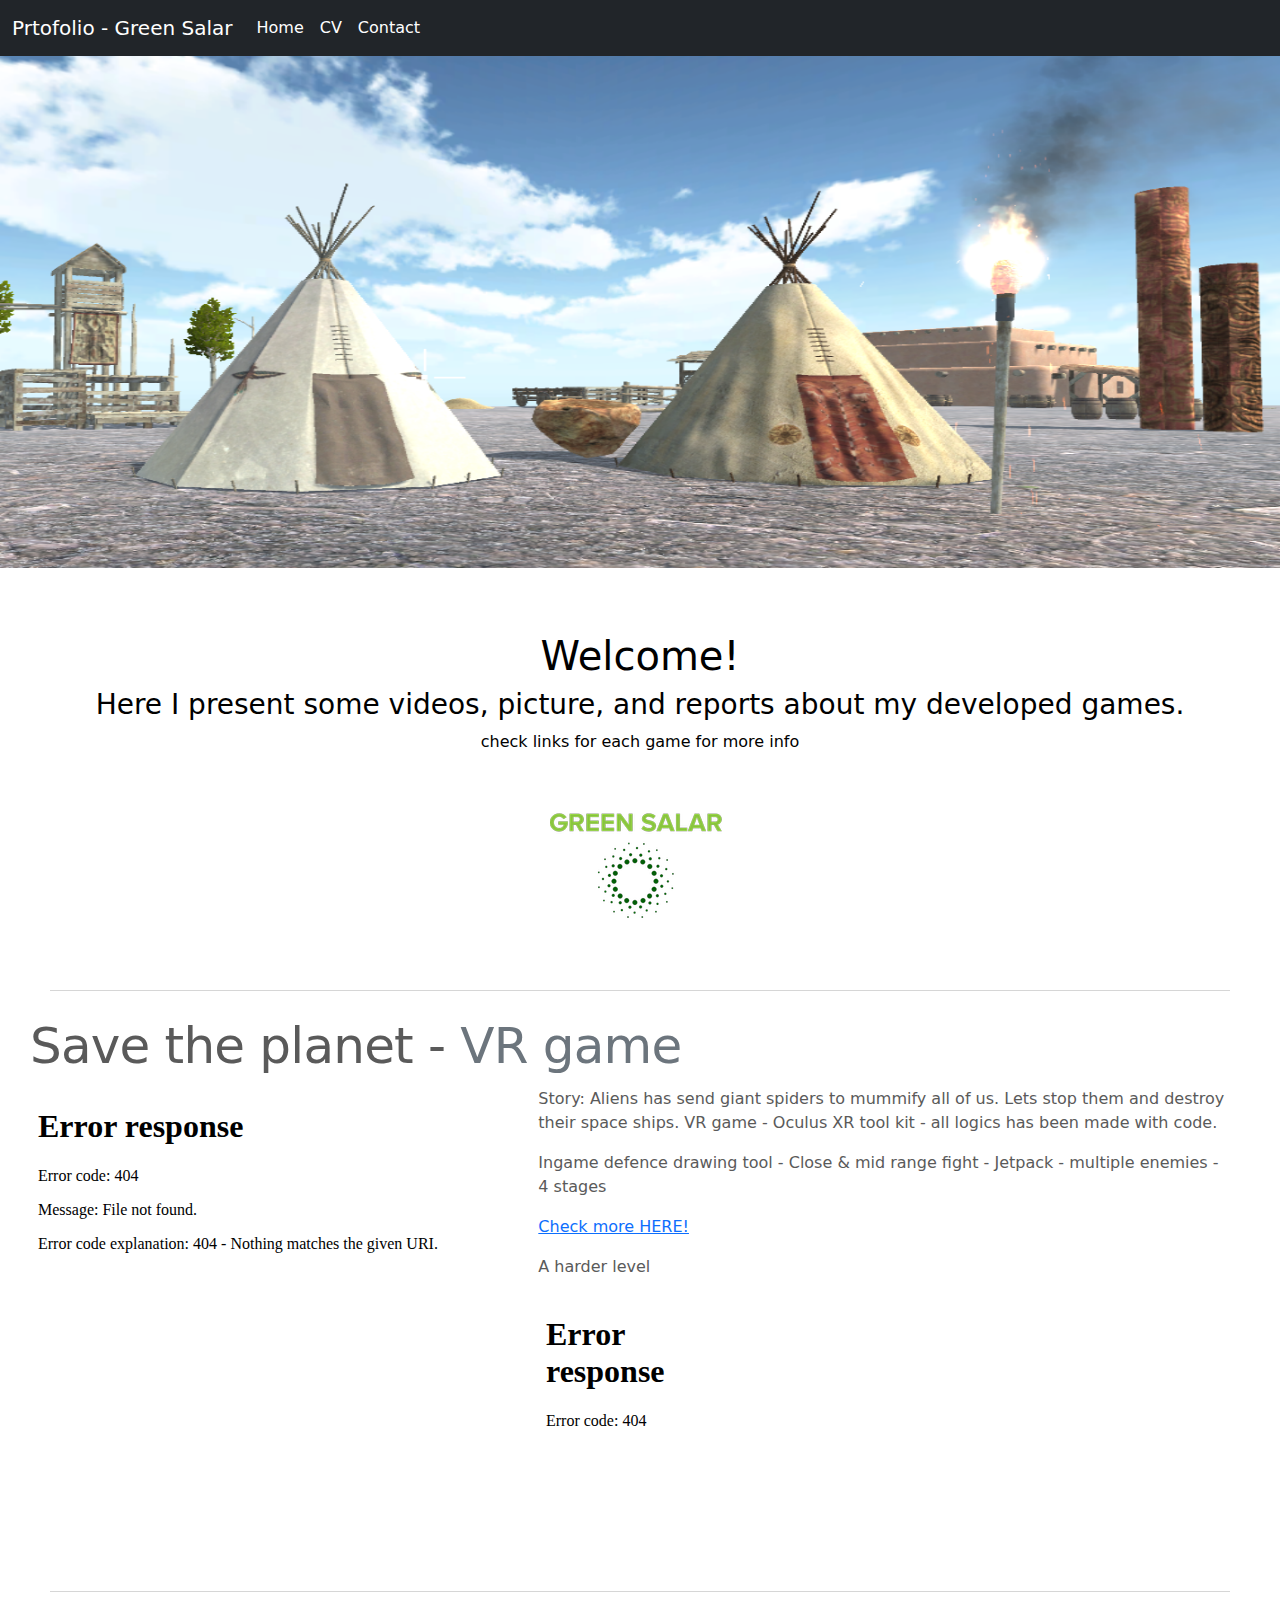
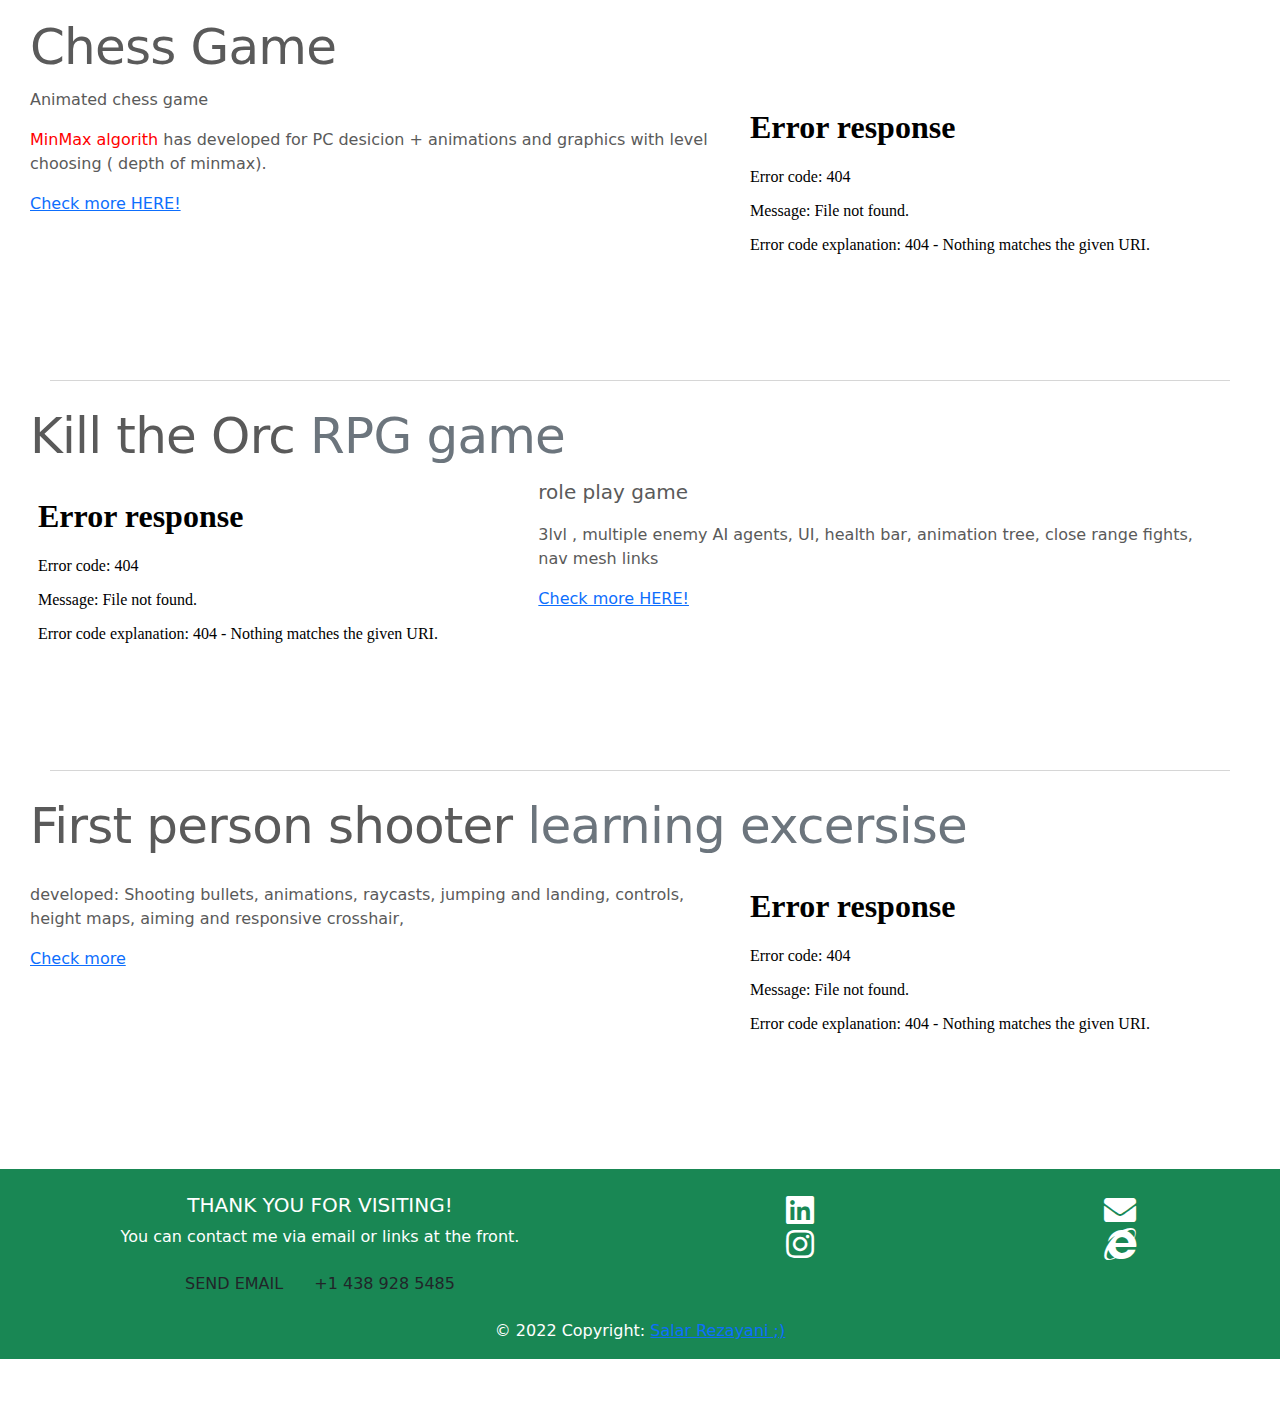
==== index.html @ 3eb49833 "Initial commit" ====
<!DOCTYPE html>
<html lang="en">

<head>
  <meta charset="UTF-8" />
  <meta name="viewport" content="width=device-width, initial-scale=1, shrink-to-fit=no" />
  <meta http-equiv="x-ua-compatible" content="ie=edge" />
  <title>Green Salar - Portofolio</title>
  <!-- MDB icon -->
  <link rel="icon" href="img/logo.jpg" type="image/x-icon" />
  <!-- Font Awesome -->
  <link rel="stylesheet" href="https://use.fontawesome.com/releases/v5.15.2/css/all.css" />
  <!-- Google Fonts Roboto -->
  <link rel="stylesheet" href="https://fonts.googleapis.com/css2?family=Roboto:wght@300;400;500;700;900&display=swap" />
  <!-- MDB -->
  <link rel="stylesheet" href="css/mdb.min.css" />
  <meta charset="utf-8">
  <meta name="viewport" content="width=device-width, initial-scale=1">
  <meta name="description" content="">
  <meta name="author" content="Mark Otto, Jacob Thornton, and Bootstrap contributors">
  <meta name="generator" content="Hugo 0.88.1">
  <title>Green Salar - Portofolio</title>
  <link rel="canonical" href="https://getbootstrap.com/docs/5.1/examples/carousel/">

  <!-- Bootstrap core CSS -->
  <link href="../assets/dist/css/bootstrap.min.css" rel="stylesheet">

  <!-- Custom styles for this template -->
  <link href="carousel.css" rel="stylesheet">

  <!-- mine, styles -->
  <link href="myStyles.css" rel="stylesheet">

</head>

<body>


  <header>
    <nav class="navbar navbar-expand-md navbar-dark bg-dark">
      <div class="container-fluid">
        <a class="navbar-brand" href="#">Prtofolio - Green Salar</a>
        <button class="navbar-toggler" type="button" data-bs-toggle="collapse" data-bs-target="#navbarCollapse" aria-controls="navbarCollapse" aria-expanded="false" aria-label="Toggle navigation">
          <span class="navbar-toggler-icon"></span>
        </button>
        <div class="collapse navbar-collapse" id="navbarCollapse">
          <ul class="navbar-nav me-auto mb-2 mb-md-0">
            <li class="nav-item">
              <a class="nav-link active" aria-current="page" href="#myCarousel">Home</a>
            </li>
            <li class="nav-item">
              <a class="nav-link active" href="./pdfs/cv.pdf">CV</a>
            </li>
            <li class="nav-item">
              <a href="#footerID" class="nav-link active">Contact</a>
            </li>
          </ul>
        </div>
      </div>
    </nav>
  </header>


  <main>
    <div id="myCarousel" class="carousel slide" data-bs-ride="carousel">

      <div class="carousel-inner">
        <div class="carousel-item active ">
          <!--
        <img class="bd-placeholder-img" width="100%" height="100%" src="./img/indians.png" aria-hidden="true" preserveAspectRatio="xMidYMid slice" focusable="false"></img>
        -->

          <img class="image-fluid" src="./img/indians.png" height="300px"alt="Responsive-image"></img>



        </div>
      </div>
    </div>


    <!-- CARDS-->
    <!--

      <div class="row">
        <div class="col-md-4 themed-grid-col">
          <div class="col">
            <div class="card shadow-sm">
              <img class="bd-placeholder-img card-img-top" width="100%" height="225" src="./img/vr/1.jpg" role="img"><title>Placeholder</title> </img>
              <div class="card-body">
                <p class="card-text">Range attacks granade - gun - wood stick. This is picture of gun locker in game.</p>
                <div class="d-flex justify-content-between align-items-center">
                  <div class="btn-group">
                    <button type="button" class="btn btn-sm btn-outline-secondary">View code</button>
                    <button type="button" class="btn btn-sm btn-outline-secondary">Check video</button>
                  </div>
                  <small class="text-muted">9 mins</small>
                </div>
              </div>
            </div>
          </div>

        </div>
        <div class="col-md-4 themed-grid-col">
          <div class="col">
            <div class="card shadow-sm">
              <img class="bd-placeholder-img card-img-top info-cards" src="./img/vr/2.jpg" role="img" aria-label="Placeholder: Thumbnail" preserveAspectRatio="xMidYMid slice" focusable="false">
              <title>Placeholder</title> </img>
              <div class="card-body">
                <p class="card-text">Range attacks granade - gun - wood stick. This is picture of gun locker in game.</p>
                <div class="d-flex justify-content-between align-items-center">
                  <div class="btn-group">
                    <button type="button" class="btn btn-sm btn-outline-secondary">View code</button>
                    <button type="button" class="btn btn-sm btn-outline-secondary">Check video</button>
                  </div>
                  <small class="text-muted">9 mins</small>
                </div>
              </div>
            </div>
          </div>
        </div>

        <div class="col-md-4 themed-grid-col">
          <div class="col">
            <div class="card shadow-sm">
              <img class="bd-placeholder-img card-img-top" width="100%" height="225" src="./img/vr/3.jpg" role="img" aria-label="Placeholder: Thumbnail" preserveAspectRatio="xMidYMid slice" focusable="false"><title>Placeholder</title> </img>
              <div class="card-body">
                <p class="card-text">Range attacks granade - gun - wood stick. This is picture of gun locker in game.</p>
                <div class="d-flex justify-content-between align-items-center">
                  <div class="btn-group">
                    <button type="button" class="btn btn-sm btn-outline-secondary">View code</button>
                    <button type="button" class="btn btn-sm btn-outline-secondary">Check video</button>
                  </div>
                  <small class="text-muted">9 mins</small>
                </div>
              </div>
            </div>
          </div>
        </div>
      </div>
-->
    <!-- end of cards-->
    <!-- Gallery -->
    <!--
      <div class="row">
        <div class="col-lg-4 col-md-12 mb-4 mb-lg-0">
          <img src="./img/vr/1.jpg" class="w-100 shadow-1-strong rounded mb-4" alt="Boat on Calm Water" />

          <img src="./img/vr/2.jpg" class="w-100 shadow-1-strong rounded mb-4" alt="Wintry Mountain Landscape" />
        </div>

        <div class="col-lg-4 mb-4 mb-lg-0">
          <img src="./img/vr/3.jpg" class="w-100 shadow-1-strong rounded mb-4" alt="Mountains in the Clouds" />

          <img src="./img/vr/4.jpg" class="w-100 shadow-1-strong rounded mb-4" alt="Boat on Calm Water" />
        </div>

        <div class="col-lg-4 mb-4 mb-lg-0">
          <img src="./img/vr/5.jpg" class="w-100 shadow-1-strong rounded mb-4" alt="Waves at Sea" />

          <img src="./img/vr/6.jpg" class="w-100 shadow-1-strong rounded mb-4" alt="Yosemite National Park" />
        </div>
      </div>
-->
    <!-- Gallery -->

    <!-- /.container -->

    <!-- FOOTER -->




  </main>

  <div class="body2">





    <div class="text-center" style="color:black;">
      <h1 class="text-center">Welcome!</h1>
      <h3 class="text-center">Here I present some videos, picture, and reports about my developed games.</h3>
      <p> check links for each game for more info</p>
      <img src="./img/logo.jpg">

    </div>



    <!-- START THE FEATURETTES -->

    <hr class="featurette-divider">

    <div class="row featurette">
      <div>
        <h2 class="featurette-heading">Save the planet - <span class="text-muted"> VR game</span></h2>
        <p></p>
        <p></p>
      </div>

      <div class="row">

        <div class="col-md-5 themed-grid-col">
          <div class="embed-responsive embed-responsive-1by1 ">
            <iframe class="embed-responsive-item" src="./vid/vr.mp4" allowfullscreen></iframe>
          </div>
        </div>

        <div class="col-md-7 themed-grid-col">
          <div class="pb-3">
            <p>Story: Aliens has send giant spiders to mummify all of us. Lets stop them and destroy their space ships. VR game - Oculus
              XR tool kit - all logics has been made with code.</p>
            <p>Ingame defence drawing tool - Close & mid range fight - Jetpack - multiple enemies - 4 stages
            </p>
            <a href=./pdfs/vr.pdf>Check more HERE!</a>
          </div>
          <div  >
            <p>A harder level</p>
            <iframe style="width:150px; height:150px;" class="embed-responsive-item" src="./vid/VRharder.mp4" allowfullscreen> a harder lvl </iframe>
          </div>
        </div>

      </div>
    </div>

    <hr class="featurette-divider">

    <div class="row featurette">
      <div>
        <h2 class="featurette-heading">Chess Game<span class="text-muted"></span></h2>
        <h2 class="featurette-heading"></h2>
        <p></p>
        <p></p>
      </div>

      <div class="row">

        <div class="col-md-5 themed-grid-col order-md-2">
          <div class="embed-responsive embed-responsive-16by9">
            <iframe class="embed-responsive-item" src="./vid/chess.mp4" allowfullscreen></iframe>
          </div>
        </div>

        <div class="col-md-7 themed-grid-col order-md-1 ">

          <div class="pb-3">
            <p> Animated chess game</p>
            <p> <span style="color: #ff0000">MinMax algorith</span> has developed for PC desicion + animations and graphics with level choosing ( depth of minmax).
            </p>
            <a href=./pdfs/chess.pdf>Check more HERE!</a>
          </div>

        </div>
      </div>
    </div>



    <hr class="featurette-divider">



    <div class="row featurette">
      <div>
        <h2 class="featurette-heading">Kill the Orc<span class="text-muted"> RPG game</span></h2>
        <p></p>
        <p></p>
      </div>

      <div class="row">

        <div class="col-md-5 themed-grid-col">
          <div class="embed-responsive embed-responsive-16by9">
            <iframe class="embed-responsive-item" src="./vid/RPG.mp4" allowfullscreen></iframe>
          </div>
        </div>

        <div class="col-md-7 themed-grid-col ">
          <div class="pb-3">
            <p class="lead "> role play game</p>
            <p> 3lvl , multiple enemy AI agents, UI, health bar, animation tree, close range fights, nav mesh links
            </p>
            <a href=./pdfs/rpg.pdf>Check more HERE!</a>
          </div>
        </div>
      </div>
    </div>
    <hr class="featurette-divider">
    <div class="row featurette">
      <div>
        <h2 class="featurette-heading">First person shooter <span class="text-muted">learning excersise</span></h2>
        <h2 class="featurette-heading"></h2>
        <p></p>
        <p></p>
      </div>

      <div class="row">

        <div class="col-md-5 themed-grid-col order-md-2">
          <div class="embed-responsive embed-responsive-16by9">
            <iframe class="embed-responsive-item" src="./vid/FPS.mp4" allowfullscreen></iframe>
          </div>
        </div>

        <div class="col-md-7 themed-grid-col order-md-1 ">

          <div class="pb-3">
            <p class="lead "> </p>
            <p> developed: Shooting bullets, animations, raycasts, jumping and landing, controls, height maps, aiming and responsive crosshair,
            </p>

            <a href=./pdfs/fps.pdf>Check more</a>

          </div>

        </div>
      </div>
    </div>


  </div>

  <!-- Footer -->
  <footer class="page-footer font-small blue pt-4 bg-success">

    <!-- Footer Links -->
    <div class="container-fluid text-center text-md-left">

      <!-- Grid row -->
      <div class="row">

        <!-- Grid column -->
        <div class="col-md-6 mt-md-0 mt-3">

          <!-- Content -->
          <h5 class="text-uppercase">Thank you for visiting!</h5>
          <p>You can contact me via email or links at the front. </p>
          <a href="mailto: salar.rezayani@gmail.com" class="btn btn-outline-white btn-rounded">Send Email</a>
          <a href="tel:+14389285485" class="btn btn-outline-white btn-rounded"> +1 438 928 5485</a>

        </div>
        <!-- Grid column -->

        <hr class="clearfix w-100 d-md-none pb-3">


        <!-- Grid column -->
        <div class="col-md-3 mb-md-0 mb-3">

          <!-- Links -->


          <ul class="list-unstyled">
            <li>
              <a href="https://ca.linkedin.com/in/salar-rezayani"><i class="fab fa-linkedin fa-lg white-text mr-md-5 mr-3 fa-2x"></i></a>
            </li>
            <li>
              <a href="https://www.instagram.com/green.salar/"><i class="fab fa-instagram fa-lg white-text mr-md-5 mr-3 fa-2x"></i> </a>
            </li>

        </div>

        <div class="col-md-3 mb-md-0 mb-3">
            <ul class="list-unstyled">
                      <li>
                        <a href="mailto: salar.rezayani@gmail.com">
                          <i class="fas fa-envelope fa-lg white-text mr-md-5 mr-3 fa-2x"> </i>
                        </a>
                      </li>

                      <li>
                        <a href="https://salar-rezayani.site123.me/"> <i class="fab fa-internet-explorer fa-lg white-text mr-md-5 mr-3 fa-2x"></i></a>
                      </li>
                    </ul>
  </div>
        <!-- Grid column -->

      </div>
      <!-- Grid row -->

    </div>
    <!-- Footer Links -->

    <!-- Copyright -->
    <div id="footerID" class="footer-copyright text-center py-3">© 2022 Copyright:
      <a href="mailto: salar.rezayani@gmail.com">Salar Rezayani ;)</a>

    </div>
    <!-- Copyright -->

  </footer>
  <!-- Footer -->

  <script src="../assets/dist/js/bootstrap.bundle.min.js"></script>

  <!-- MDB -->
  <script type="text/javascript" src="js/mdb.min.js"></script>
  <!-- Custom scripts -->
  <script type="text/javascript"></script>
</body>

</html>
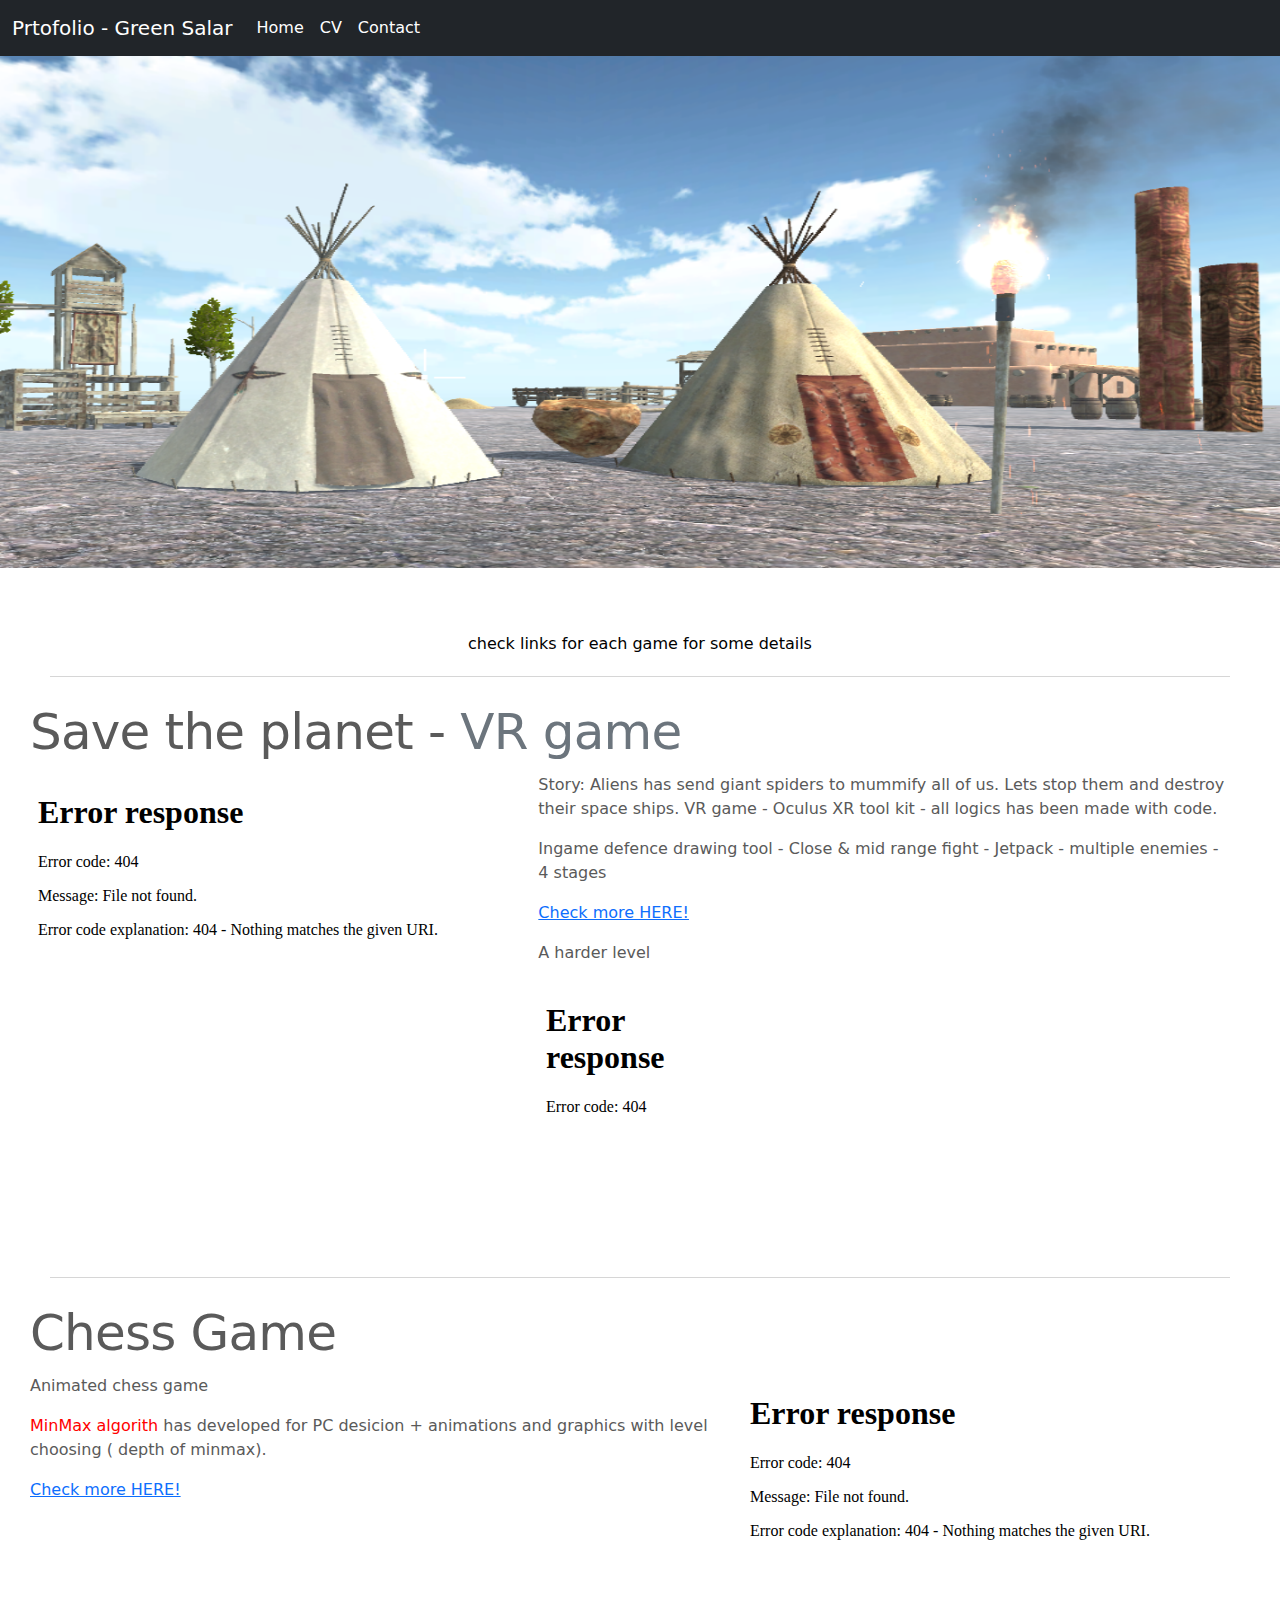
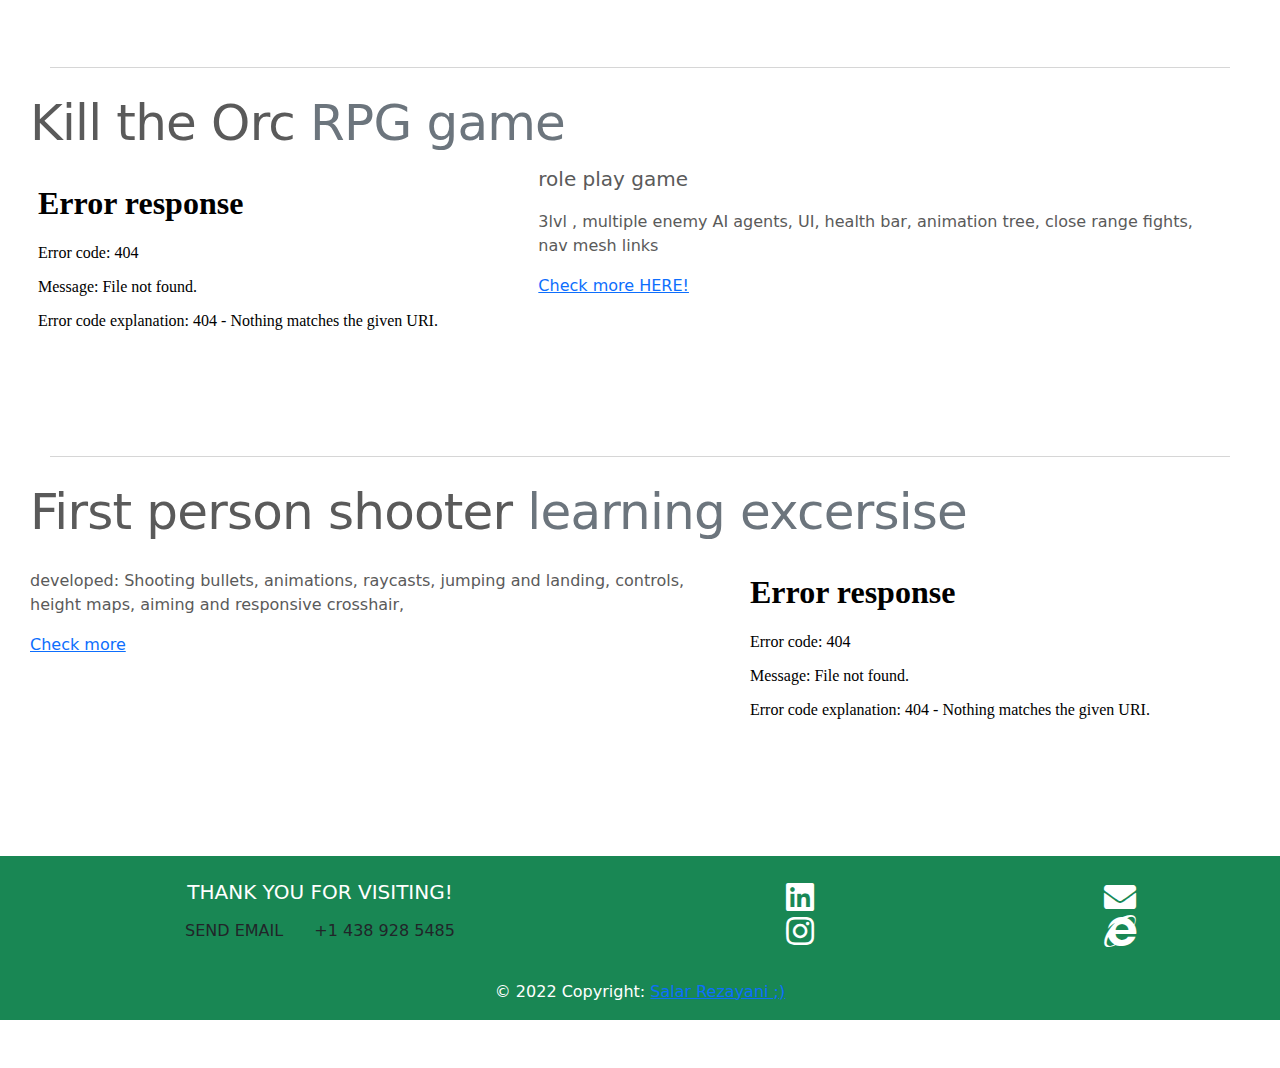
==== commit 3852fa0d: "Update index.html" ====
--- a/index.html
+++ b/index.html
@@ -180,10 +180,9 @@
 
 
     <div class="text-center" style="color:black;">
-      <h1 class="text-center">Welcome!</h1>
-      <h3 class="text-center">Here I present some videos, picture, and reports about my developed games.</h3>
-      <p> check links for each game for more info</p>
-      <img src="./img/logo.jpg">
+
+      <p> check links for each game for some details</p>
+    
 
     </div>
 
@@ -249,7 +248,7 @@
             <p> Animated chess game</p>
             <p> <span style="color: #ff0000">MinMax algorith</span> has developed for PC desicion + animations and graphics with level choosing ( depth of minmax).
             </p>
-            <a href=./pdfs/chess.pdf>Check more HERE!</a>
+            <a href=./reports/chess.htm>Check more HERE!</a>
           </div>
 
         </div>
@@ -282,7 +281,7 @@
             <p class="lead "> role play game</p>
             <p> 3lvl , multiple enemy AI agents, UI, health bar, animation tree, close range fights, nav mesh links
             </p>
-            <a href=./pdfs/rpg.pdf>Check more HERE!</a>
+            <a href=./reports/rpg.htm>Check more HERE!</a>
           </div>
         </div>
       </div>
@@ -311,7 +310,7 @@
             <p> developed: Shooting bullets, animations, raycasts, jumping and landing, controls, height maps, aiming and responsive crosshair,
             </p>
 
-            <a href=./pdfs/fps.pdf>Check more</a>
+            <a href=./reports/FPS.htm>Check more</a>
 
           </div>
 
@@ -336,7 +335,7 @@
 
           <!-- Content -->
           <h5 class="text-uppercase">Thank you for visiting!</h5>
-          <p>You can contact me via email or links at the front. </p>
+          
           <a href="mailto: salar.rezayani@gmail.com" class="btn btn-outline-white btn-rounded">Send Email</a>
           <a href="tel:+14389285485" class="btn btn-outline-white btn-rounded"> +1 438 928 5485</a>
 
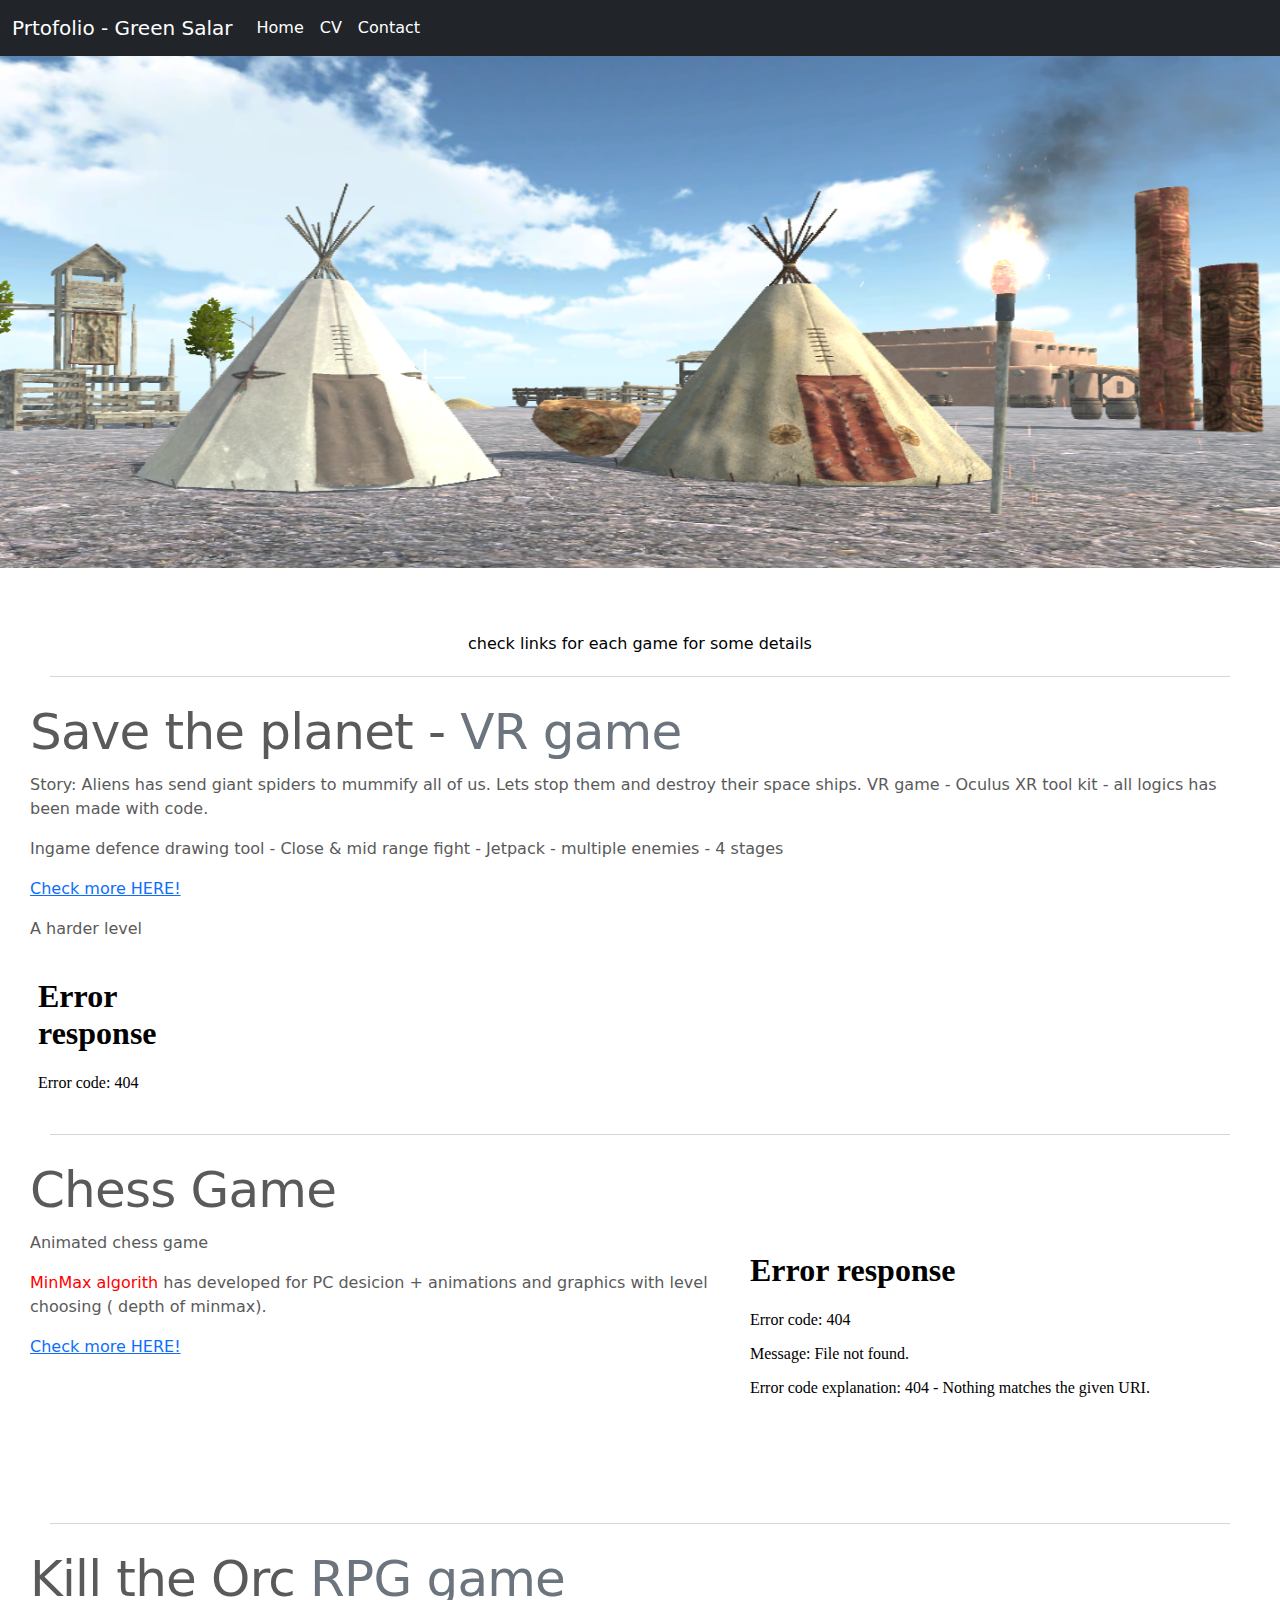
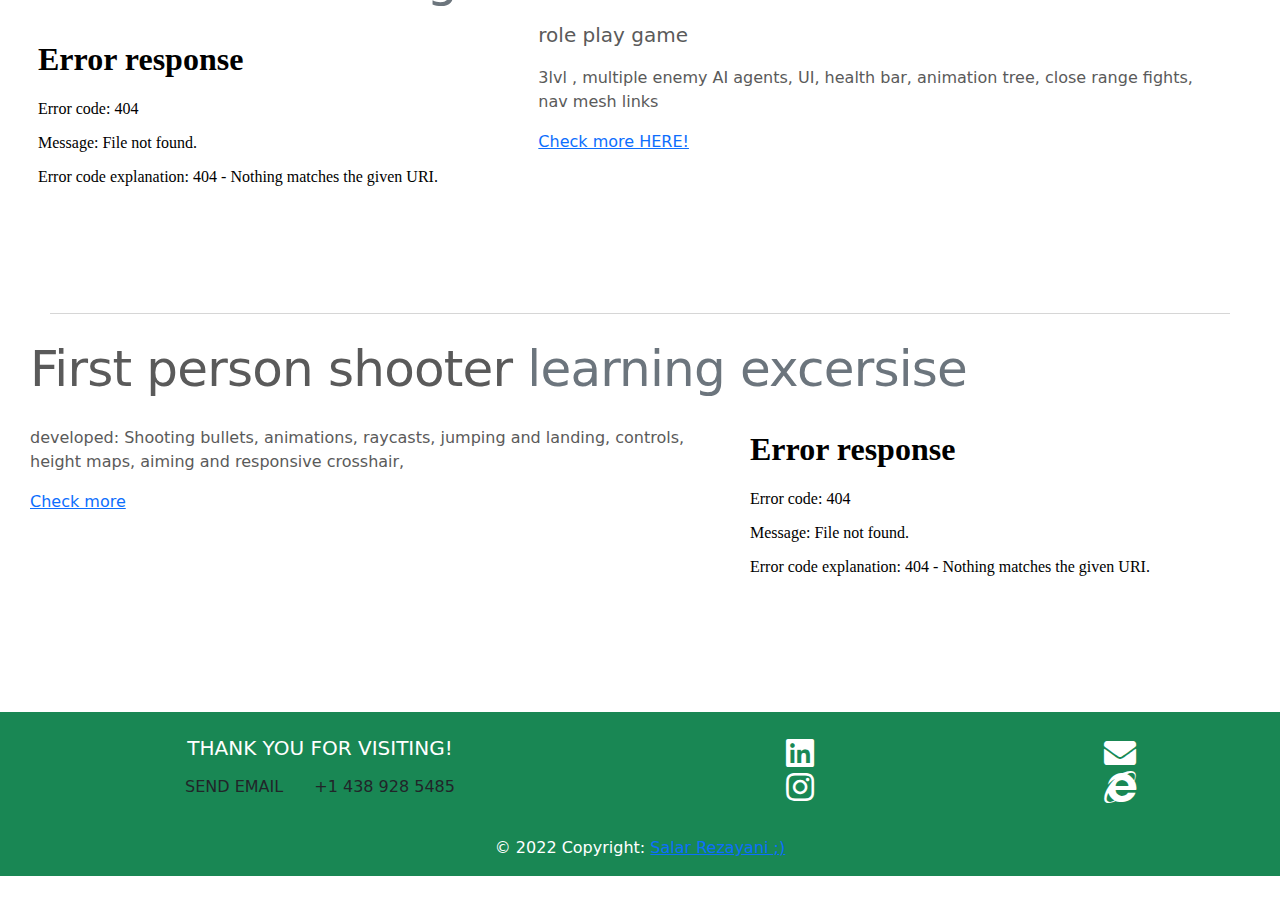
==== commit e6bde05a: "Update index.html" ====
--- a/index.html
+++ b/index.html
@@ -201,13 +201,9 @@
 
       <div class="row">
 
-        <div class="col-md-5 themed-grid-col">
-          <div class="embed-responsive embed-responsive-1by1 ">
-            <iframe class="embed-responsive-item" src="./vid/vr.mp4" allowfullscreen></iframe>
-          </div>
-        </div>
-
-        <div class="col-md-7 themed-grid-col">
+        
+
+        <div class=" themed-grid-col">
           <div class="pb-3">
             <p>Story: Aliens has send giant spiders to mummify all of us. Lets stop them and destroy their space ships. VR game - Oculus
               XR tool kit - all logics has been made with code.</p>
